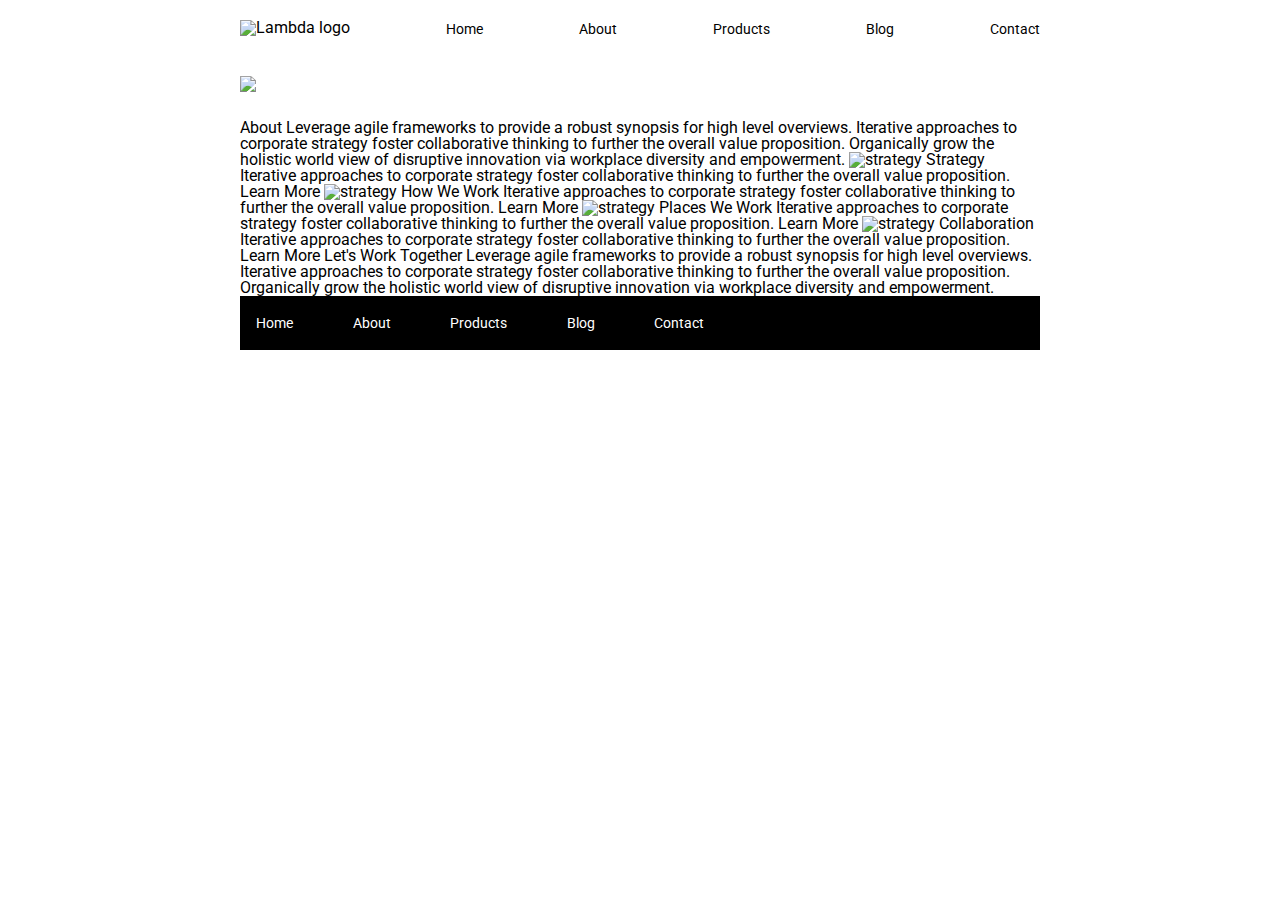
==== about.html @ 67a16169 "added nav and header to about page and fixed nav links" ====
<!DOCTYPE html>

<html lang="en">
  <head>
    <meta charset="utf-8" />

    <title>Sprint Challenge - About</title>

    <link
      href="https://fonts.googleapis.com/css?family=Roboto|Rubik"
      rel="stylesheet"
    />
    <link rel="stylesheet" href="css/index.css" />
  </head>

  <body>
    <div class="container about-page">
      <header>
        <nav>
          <img class="logo" src="img/lambda-black.png" alt="Lambda logo" />

          <a href="index.html">Home</a>
          <a href="about.html">About</a>
          <a href="#">Products</a>
          <a href="#">Blog</a>
          <a href="#">Contact</a>
        </nav>

        <img class="header__image" src="img/jumbo-about.png" />
      </header>
      About Leverage agile frameworks to provide a robust synopsis for high
      level overviews. Iterative approaches to corporate strategy foster
      collaborative thinking to further the overall value proposition.
      Organically grow the holistic world view of disruptive innovation via
      workplace diversity and empowerment.

      <img src="img/about-plan.png" alt="strategy" />

      Strategy Iterative approaches to corporate strategy foster collaborative
      thinking to further the overall value proposition. Learn More

      <img src="img/about-working.png" alt="strategy" />

      How We Work Iterative approaches to corporate strategy foster
      collaborative thinking to further the overall value proposition. Learn
      More

      <img src="img/about-office.png" alt="strategy" />

      Places We Work Iterative approaches to corporate strategy foster
      collaborative thinking to further the overall value proposition. Learn
      More

      <img src="img/about-meeting.png" alt="strategy" />

      Collaboration Iterative approaches to corporate strategy foster
      collaborative thinking to further the overall value proposition. Learn
      More Let's Work Together Leverage agile frameworks to provide a robust
      synopsis for high level overviews. Iterative approaches to corporate
      strategy foster collaborative thinking to further the overall value
      proposition. Organically grow the holistic world view of disruptive
      innovation via workplace diversity and empowerment.

      <footer>
        <nav>
          <a href="index.html">Home</a>
          <a href="about.html">About</a>
          <a href="#">Products</a>
          <a href="#">Blog</a>
          <a href="#">Contact</a>
        </nav>
      </footer>
    </div>
    <!-- container -->
  </body>
</html>
---- css/index.css ----
/* http://meyerweb.com/eric/tools/css/reset/
   v2.0 | 20110126
   License: none (public domain)
*/

html,
body,
div,
span,
applet,
object,
iframe,
h1,
h2,
h3,
h4,
h5,
h6,
p,
blockquote,
pre,
a,
abbr,
acronym,
address,
big,
cite,
code,
del,
dfn,
em,
img,
ins,
kbd,
q,
s,
samp,
small,
strike,
strong,
sub,
sup,
tt,
var,
b,
u,
i,
center,
dl,
dt,
dd,
ol,
ul,
li,
fieldset,
form,
label,
legend,
table,
caption,
tbody,
tfoot,
thead,
tr,
th,
td,
article,
aside,
canvas,
details,
embed,
figure,
figcaption,
footer,
header,
hgroup,
menu,
nav,
output,
ruby,
section,
summary,
time,
mark,
audio,
video {
  margin: 0;
  padding: 0;
  border: 0;
  font-size: 100%;
  font: inherit;
  vertical-align: baseline;
}
/* HTML5 display-role reset for older browsers */
article,
aside,
details,
figcaption,
figure,
footer,
header,
hgroup,
menu,
nav,
section {
  display: block;
}
body {
  line-height: 1;
}
ol,
ul {
  list-style: none;
}
blockquote,
q {
  quotes: none;
}
blockquote:before,
blockquote:after,
q:before,
q:after {
  content: '';
  content: none;
}
table {
  border-collapse: collapse;
  border-spacing: 0;
}

* {
  box-sizing: border-box;
}

html,
body {
  height: 100%;
  font-family: 'Roboto', sans-serif;
}

h1,
h2,
h3,
h4,
h5 {
  font-size: 18px;
  margin-bottom: 15px;
  font-family: 'Rubik', sans-serif;
}

p {
  line-height: 1.4;
}

.container {
  width: 800px;
  margin: 0 auto;
}

.top-content {
  display: flex;
  flex-wrap: wrap;
  justify-content: space-evenly;
  margin-bottom: 20px;
  border-bottom: 1px dashed black;
}

.top-content .text-container {
  width: 48%;
  padding: 0 1%;
  padding-bottom: 20px;
}

.middle-content {
  margin-bottom: 20px;
  border-bottom: 1px dashed black;
}

.middle-content h2 {
  padding: 0 2%;
  margin-bottom: 0;
}

.middle-content .boxes {
  display: flex;
  flex-wrap: wrap;
  justify-content: space-evenly;
}

.middle-content .boxes .box {
  width: 12.5%;
  height: 100px;
  background: black;
  margin: 20px 2.5%;
  color: white;
  display: flex;
  align-items: center;
  justify-content: center;
}

.bottom-content {
  display: flex;
  margin: 0 2% 20px;
  justify-content: space-around;
}

.bottom-content .text-container {
  padding-right: 4%;
}

.bottom-content .text-container:last-child {
  padding-right: 0;
}

footer {
  width: 100%;
  background: black;
}

footer nav {
  width: 60%;
  display: flex;
  justify-content: space-between;
  align-items: center;
  padding: 20px 2%;
  font-size: 14px;
}

footer nav a {
  color: white;
  text-decoration: none;
}

/* HEADER */

header nav {
  display: flex;
  justify-content: space-between;
  align-items: flex-end;
  margin: 20px 0;
}

header nav a {
  text-decoration: none;
  color: inherit;
  font-size: 14px;
}

.header__image {
  margin: 20px 0 25px;
}


/* BOX BACKGROUND COLORS */
.middle-content .boxes .box.box--teal { background-color: teal; }
.middle-content .boxes .box.box--gold { background-color: gold; }
.middle-content .boxes .box.box--cadetblue { background-color: cadetblue; }
.middle-content .boxes .box.box--coral { background-color: coral; }
.middle-content .boxes .box.box--crimson { background-color: crimson; }
.middle-content .boxes .box.box--forestgreen { background-color: forestgreen; }
.middle-content .boxes .box.box--darkorchid { background-color: darkorchid; }
.middle-content .boxes .box.box--hotpink { background-color: hotpink; }
.middle-content .boxes .box.box--indigo { background-color: indigo; }
.middle-content .boxes .box.box--dodgerblue { background-color: dodgerblue; }
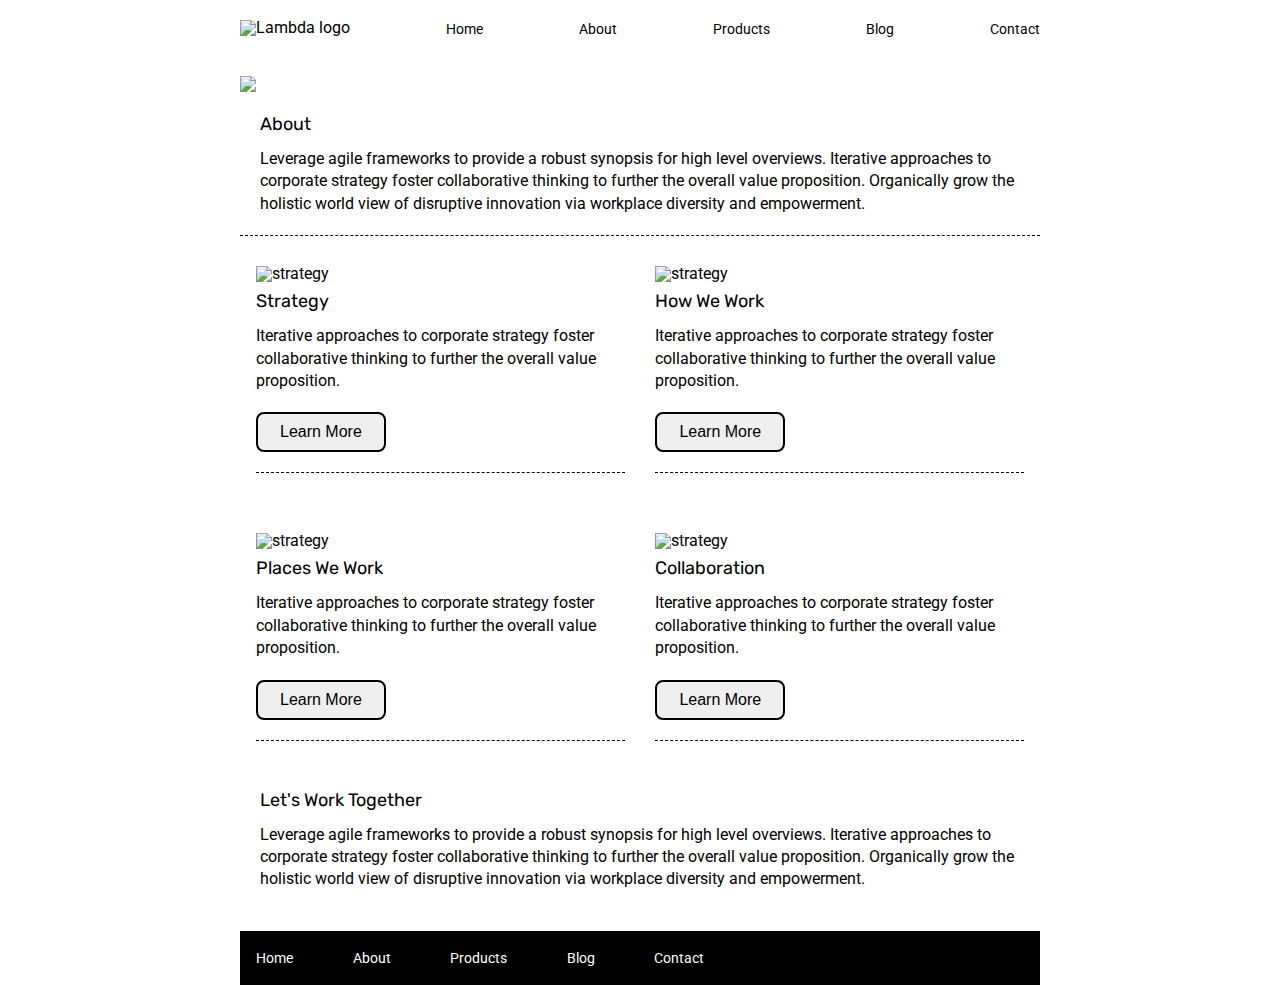
==== commit a82005eb: "matched about.html to design file" ====
--- a/about.html
+++ b/about.html
@@ -28,38 +28,70 @@
 
         <img class="header__image" src="img/jumbo-about.png" />
       </header>
-      About Leverage agile frameworks to provide a robust synopsis for high
-      level overviews. Iterative approaches to corporate strategy foster
-      collaborative thinking to further the overall value proposition.
-      Organically grow the holistic world view of disruptive innovation via
-      workplace diversity and empowerment.
+      <section class="wide-content wide-content--top">
+        <h2>About</h2>
+        <p>
+          Leverage agile frameworks to provide a robust synopsis for high level
+          overviews. Iterative approaches to corporate strategy foster
+          collaborative thinking to further the overall value proposition.
+          Organically grow the holistic world view of disruptive innovation via
+          workplace diversity and empowerment.
+        </p>
+      </section>
 
-      <img src="img/about-plan.png" alt="strategy" />
+      <div class="about-row">
+        <div class="about-section">
+          <img src="img/about-plan.png" alt="strategy" />
+          <h2>Strategy</h2>
+          <p>
+            Iterative approaches to corporate strategy foster collaborative
+            thinking to further the overall value proposition.
+          </p>
+          <button>Learn More</button>
+        </div>
+        <div class="about-section">
+          <img src="img/about-working.png" alt="strategy" />
+          <h2>How We Work</h2>
+          <p>
+            Iterative approaches to corporate strategy foster collaborative
+            thinking to further the overall value proposition.
+          </p>
+          <button>Learn More</button>
+        </div>
+      </div>
 
-      Strategy Iterative approaches to corporate strategy foster collaborative
-      thinking to further the overall value proposition. Learn More
+      <div class="about-row">
+        <div class="about-section">
+          <img src="img/about-office.png" alt="strategy" />
+          <h2>Places We Work</h2>
+          <p>
+            Iterative approaches to corporate strategy foster collaborative
+            thinking to further the overall value proposition.
+          </p>
+          <button>Learn More</button>
+        </div>
 
-      <img src="img/about-working.png" alt="strategy" />
+        <div class="about-section">
+          <img src="img/about-meeting.png" alt="strategy" />
+          <h2>Collaboration</h2>
+          <p>
+            Iterative approaches to corporate strategy foster collaborative
+            thinking to further the overall value proposition.
+          </p>
+          <button>Learn More</button>
+        </div>
+      </div>
 
-      How We Work Iterative approaches to corporate strategy foster
-      collaborative thinking to further the overall value proposition. Learn
-      More
-
-      <img src="img/about-office.png" alt="strategy" />
-
-      Places We Work Iterative approaches to corporate strategy foster
-      collaborative thinking to further the overall value proposition. Learn
-      More
-
-      <img src="img/about-meeting.png" alt="strategy" />
-
-      Collaboration Iterative approaches to corporate strategy foster
-      collaborative thinking to further the overall value proposition. Learn
-      More Let's Work Together Leverage agile frameworks to provide a robust
-      synopsis for high level overviews. Iterative approaches to corporate
-      strategy foster collaborative thinking to further the overall value
-      proposition. Organically grow the holistic world view of disruptive
-      innovation via workplace diversity and empowerment.
+      <div class="wide-content wide-content--bottom">
+        <h2>Let's Work Together</h2>
+        <p>
+          Leverage agile frameworks to provide a robust synopsis for high level
+          overviews. Iterative approaches to corporate strategy foster
+          collaborative thinking to further the overall value proposition.
+          Organically grow the holistic world view of disruptive innovation via
+          workplace diversity and empowerment.
+        </p>
+      </div>
 
       <footer>
         <nav>
--- a/css/index.css
+++ b/css/index.css
@@ -247,7 +247,7 @@
 }
 
 .header__image {
-  margin: 20px 0 25px;
+  margin: 20px 0 20px;
 }
 
 
@@ -262,3 +262,56 @@
 .middle-content .boxes .box.box--hotpink { background-color: hotpink; }
 .middle-content .boxes .box.box--indigo { background-color: indigo; }
 .middle-content .boxes .box.box--dodgerblue { background-color: dodgerblue; }
+
+
+/* ABOUT PAGE */
+.about-page .wide-content {
+  padding: 0 2.5%;
+  /* margin-bottom: 30px; */
+}
+
+.about-page .wide-content--top {
+  border-bottom: 1px dashed black;
+  padding-bottom: 20px;
+}
+
+
+.about-row {
+  display: flex;
+  padding: 0 2%;
+  justify-content: space-between;
+  /* margin-top: 30px; */
+  /* margin-bottom: 30px; */
+  padding-top: 30px;
+  padding-bottom: 30px;
+}
+
+
+.about-section {
+  border-bottom: 1px dashed black;
+  width: 48%;
+}
+
+
+
+
+.about-section img {
+  margin-bottom: 10px;
+}
+
+.about-section p {
+  margin-bottom: 20px;
+}
+
+.about-section button {
+  border: 2px solid black;
+  border-radius: 8px;
+  font-size: 16px;
+  padding: 9px 22px;
+  margin-bottom: 20px;
+}
+
+.about-page .wide-content--bottom {
+  padding-top:20px;
+  padding-bottom:40px;
+}
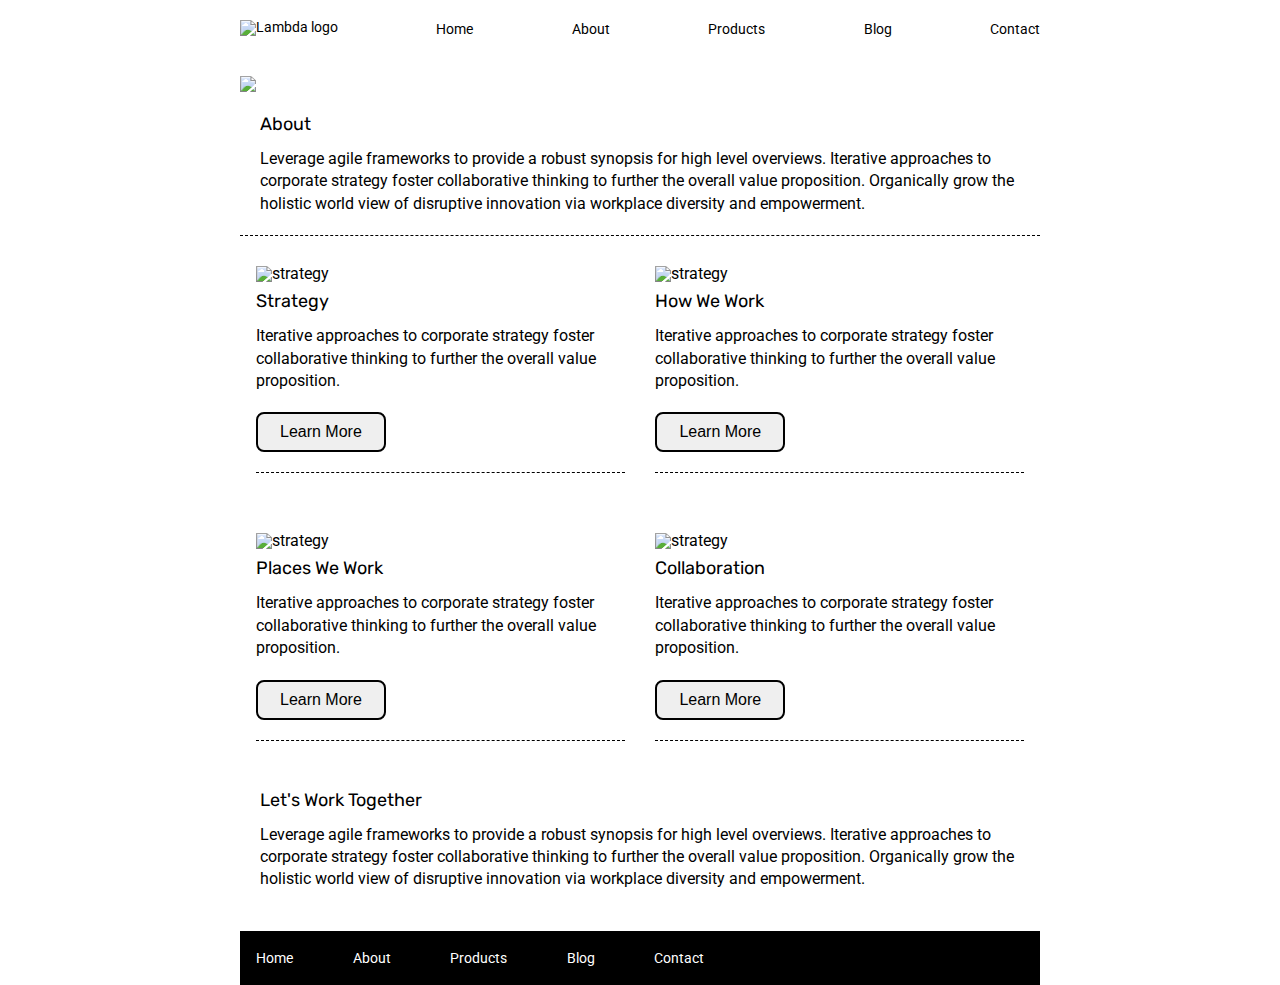
==== commit 2fc981e8: "fixed nav link" ====
--- a/about.html
+++ b/about.html
@@ -17,7 +17,9 @@
     <div class="container about-page">
       <header>
         <nav>
-          <img class="logo" src="img/lambda-black.png" alt="Lambda logo" />
+          <a href="index.html">
+            <img class="logo" src="img/lambda-black.png" alt="Lambda logo" />
+          </a>
 
           <a href="index.html">Home</a>
           <a href="about.html">About</a>
